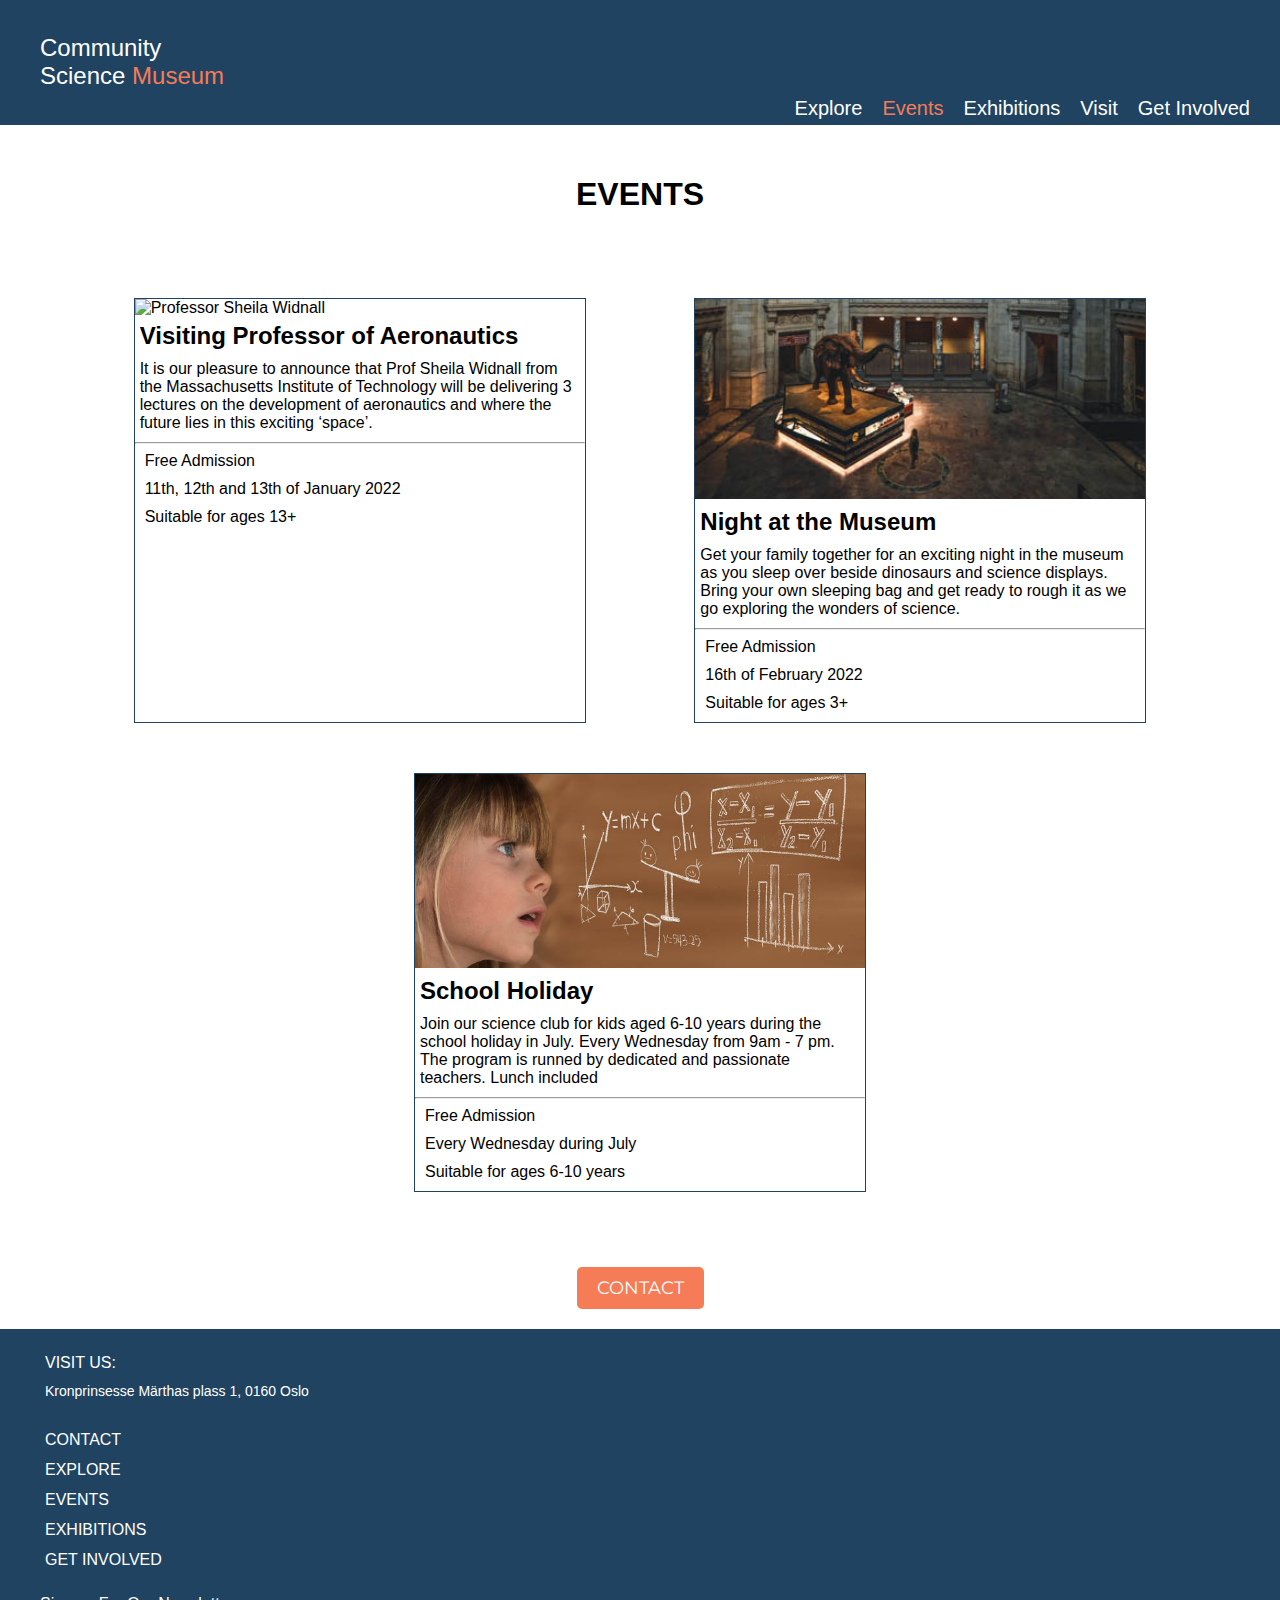
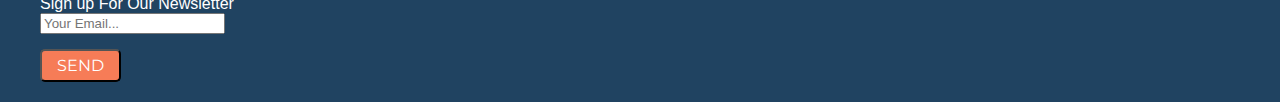
==== events.html @ cab100b5 "Canged content menu in footer to uppercase" ====
<!DOCTYPE html>
<html lang="en">
<head>
    <meta charset="UTF-8">
    <meta http-equiv="X-UA-Compatible" content="IE=edge">
    <meta name="viewport" content="width=device-width, initial-scale=1.0">
    <meta name="description" content="Events at the Community Science Museum">
    <script src="https://kit.fontawesome.com/97ab1123b3.js" crossorigin="anonymous"></script>
    <link rel="stylesheet" href="css/events.css">
    <link rel="stylesheet" href="css/styles.css">
    <link rel="stylesheet" href="css/media.css">
    <title>Community Science Museum - Events</title>
</head>
<body>
    <header>
        <div class="logo">
            <a href="index.html">Community <span class="wrap-span">Science <span class="on-page">Museum</span></span></a>
        </div>
        <div class="nav-container">
            <input type="checkbox" id="hamburger-menu">
            <label for="hamburger-menu"><i class="fas fa-bars"></i>
            </label>
            <nav>
              <ul>
                <li><a href="/explore.html">Explore</a></li>
                <li><a href="/events.html"  class="on-page">Events</a></li>
                <li><a href="/exhibitions.html">Exhibitions</a></li>
                <li><a href="/visit.html">Visit</a></li>
                <li><a href="/get_involed.html">Get Involved</a></li>
              </ul>
            </nav>
          </div>
    </header>
    <main>
      <h1>EVENTS</h1>
      <section class="events">
        <div class="events-info-box">
          <img src="images\pexels-max-fischer-5212325.jpg" alt="Professor Sheila Widnall">
          <h2>Visiting Professor of Aeronautics</h2>
          <p>It is our pleasure to announce that Prof Sheila 
            Widnall from the Massachusetts Institute of 
            Technology will be delivering 3 lectures on the 
            development of aeronautics and where the future 
            lies in this exciting ‘space’.</p>
            <hr>
            <p><i class="fas fa-ticket-alt"></i>Free Admission</p>
            <p><i class="fas fa-calendar-alt"></i>11th, 12th and 13th of January 2022</p>
            <p><i class="fas fa-user-alt"></i>Suitable for ages 13+</p>
        </div>
        <div class="events-info-box">
          <img src="images\roberto-nickson-396152-cropped.jpg" alt="Main hall of museum at night">
          <h2>Night at the Museum</h2>
          <p>Get your family together for an exciting night in 
            the museum as you sleep over beside dinosaurs 
            and science displays. Bring your own sleeping bag 
            and get ready to rough it as we go exploring the 
            wonders of science.</p>
            <hr>
            <p><i class="fas fa-ticket-alt"></i>Free Admission</p>
            <p><i class="fas fa-calendar-alt"></i>16th of February 2022</i></p>
            <p><i class="fas fa-user-alt"></i>Suitable for ages 3+</p>
        </div>
        <div class="events-info-box">
          <img src="images/learn-2405206_1920.jpg" alt="Young girl looking at equations on black board">
          <h2>School Holiday</h2>
          <p>Join our science club for kids aged 6-10 years 
            during the school holiday in July. Every Wednesday 
            from 9am - 7 pm. The program is runned by 
            dedicated and passionate teachers. 
            Lunch included </p>
            <hr>
            <p><i class="fas fa-ticket-alt"></i>Free Admission</p>
            <p><i class="fas fa-calendar-alt"></i>Every Wednesday during July</p>
            <p><i class="fas fa-user-alt"></i>Suitable for ages 6-10 years</p>
        </div>
      </section>
      <div class= "contact-cta">
        <a href="/visit.html#contact" class="cta">CONTACT</a>
    </div>
    </main>
    <footer>
      <div class="flex-info">
          <div>
              <p><a href="/visit.html">VISIT US:</a></p>
              <p><a href="https://goo.gl/maps/DaFGkXEkfNcytfaKA" target="_blank" class=address>Kronprinsesse Märthas plass 1, 
                  0160 Oslo</a></p>
          </div>
          <div class="social-media">
              <i class="fab fa-facebook-square"></i><i class="fab fa-instagram-square"></i><i class="fab fa-snapchat-square"></i><i class="fab fa-twitter-square"></i>
          </div>
      </div>
      <section class="content-list">
          <p><a href="/visit.html#contact">Contact</a></p>
          <p><a href="/explore.html">Explore</a></p>
          <p><a href="/events.html">Events</a></p>
          <p><a href="/exhibitions.html">Exhibitions</a></p>
          <p><a href="/get_involed.html">Get Involved</a></p>
      </section>
      <div class="sign-up">
          <label for="singup">Sign up For Our Newsletter</label>
          <input type="email" name="signup" id="signup" placeholder="Your Email...">
      </div>
      <div>
          <input type="submit" class="cta" value="send">
      </div>
  </footer>
</body>
</html>
---- css/events.css ----
.events {
  display: flex;
  flex-wrap: wrap;
  padding: 0px 20px;
  margin: 60px auto;
  justify-content: space-evenly;
}

.events-info-box {
  max-width: 450px;
  border: 1px solid #204361;
  margin: 25px;
}

.events img {
  width: 100%;
  object-fit: cover;
  max-height: 200px;
}

h2 {
  margin: 5px 5px 10px 5px;
}

p {
  margin: 5px 5px 10px;
}

.fa-ticket-alt,
.fa-calendar-alt,
.fa-user-alt {
  margin-right: 5px;
}
---- css/styles.css ----
@import url("https://fonts.googleapis.com/css2?family=Montserrat:wght@700&display=swap");

body {
  font-family: "Trebuchet MS", "Lucida Sans Unicode", "Lucida Grande",
    "Lucida Sans", Arial, sans-serif;
  /* padding: 20px; */
  font-size: 16px;
  position: relative;
  min-height: 100vh;
  margin: 0px;
}

main {
  padding: 20px;
  margin: 10px;
}

.index-main {
  padding: 0px;
  margin: 0px;
}

h1 {
  font-size: 2em;
  text-align: center;
}

.cta {
  background-color: #f67c57;
  color: #fff;
  border-radius: 5px;
  text-transform: uppercase;
  padding: 5px 15px;
  font-size: 16px;
  font-family: "Montserrat", "Lucida Sans Unicode", "Lucida Grande",
    "Lucida Sans", Arial, sans-serif;
}

.contact-cta {
  text-align: center;
}

/* Header */

Header {
  background-color: #204361;
  display: flex;
  align-items: center;
  justify-content: space-between;
  align-items: center;
  padding: 20px 15px;
}

.header {
  position: absolute;
  width: 100%;
  left: 0;
  top: 0;
}

.logo a {
  color: #fff;
}

.wrap-span {
  display: block;
}

.on-page {
  color: #f67c57;
}

.fa-bars {
  color: #fff;
}

nav {
  display: none;
}

#hamburger-menu {
  display: none;
}

.nav-container {
  position: relative;
}

.nav-container label {
  padding: 20px;
}

nav {
  position: absolute;
  right: 0px;
  z-index: 1;
  background: #fff;
  top: 30px;
}

#hamburger-menu:checked ~ nav {
  display: block;
  width: 150px;
}

nav ul {
  list-style-type: none;
  padding-left: 10px;
}

nav li {
  padding: 0 10px;
  font-size: 20px;
}

a {
  text-decoration: none;
  color: #204361;
}

/* Footer */

footer {
  background-color: #204361;
  color: #fff;
  padding: 20px 5px 20px 15px;
}

.flex-info {
  display: flex;
  justify-content: space-between;
  margin-bottom: 20px;
}

footer a {
  color: #fff;
}

.social-media {
  font-size: 30px;
  display: flex;
}

.social-media > * {
  margin-right: 10px;
}

.content-list p {
  line-height: 20px;
  text-transform: uppercase;
}

.sign-up {
  margin: 25px 0px 15px 0px;
  max-width: 220px;
}

.address {
  font-size: 14px;
}
---- css/media.css ----
/* From Screen Size 700px */

@media only screen and (min-width: 700px) {
  header {
    min-height: 70px;
    align-items: flex-end;
    padding: 20px 10px 5px;
  }

  .logo {
    margin: 0px 0px 15px 15px;
    font-size: 20px;
  }

  nav {
    display: flex;
    position: static;
    background: #204361;
  }

  nav ul {
    margin: 0px auto;
    display: flex;
  }

  nav a {
    text-decoration: none;
    color: white;
    font-size: 18px;
  }

  .nav-container label {
    display: none;
  }

  /* INDEX*/

  .opening .overlay {
    align-items: flex-start;
    justify-content: center;
  }

  .overlay-text {
    display: flex;
    flex-direction: column;
    align-items: flex-start;
    /* margin: 10px 45px; */
  }

  .opening .overlay-text {
    margin: 0px 0px 25px 25px;
  }

  .overlay-text h1 {
    font-size: 28px;
  }

  .opening .cta {
    margin-left: 25px;
  }

  .content-overview {
    display: flex;
    flex-direction: row;
    margin: 25px;
    flex-wrap: wrap;
    gap: 15px;
  }

  .content-img {
    flex: 1 1 300px;
  }

  footer {
    padding: 20px 30px 20px 40px;
  }
}

/* From Screen Size 900px */

@media only screen and (min-width: 900px) {
  header {
    min-height: 100px;
    padding: 20px 20px 5px;
  }

  .logo {
    margin: 0px 0px 30px 20px;
    font-size: 24px;
  }

  nav a {
    font-size: 20px;
  }

  /* INDEX*/

  .opening {
    min-height: 250px;
  }

  .cta {
    transition-duration: 0.4s;
  }

  .cta:hover {
    background-color: #204361;
  }

  .overlay-text a {
    font-size: 2em;
  }

  .opening .overlay-text {
    margin: 0px 0px 25px 40px;
  }

  .cta {
    font-size: 18px;
    padding: 10px 20px;
  }

  .opening .cta {
    margin-left: 40px;
  }

  .content-overview {
    display: flex;
    flex-direction: row;
    flex-wrap: wrap;
    margin: 40px;
    gap: 25px;
  }

  .content-img {
    flex: 1 1 350px;
    min-height: 300px;
  }

  .get-involved {
    background-position-y: 50%;
    background-position-x: 20%;
  }

  footer .cta {
    font-size: 16px;
    padding: 5px 15px;
  }

  footer a:hover {
    color: #f67c57;
  }

  /*Visit & Contact*/

  .contact-page h1 {
    margin-bottom: 50px;
  }
}

@media only screen and (min-width: 1600px) {
  nav a {
    font-size: 24px;
  }

  /* INDEX*/

  .opening {
    min-height: 350px;
  }

  .opening .overlay-text {
    margin: 0px 0px 30px 65px;
  }

  .opening .cta {
    margin-left: 65px;
  }

  .content-overview {
    margin: 65px;
  }

  .content-img {
    flex: 1 1 450px;
  }
}
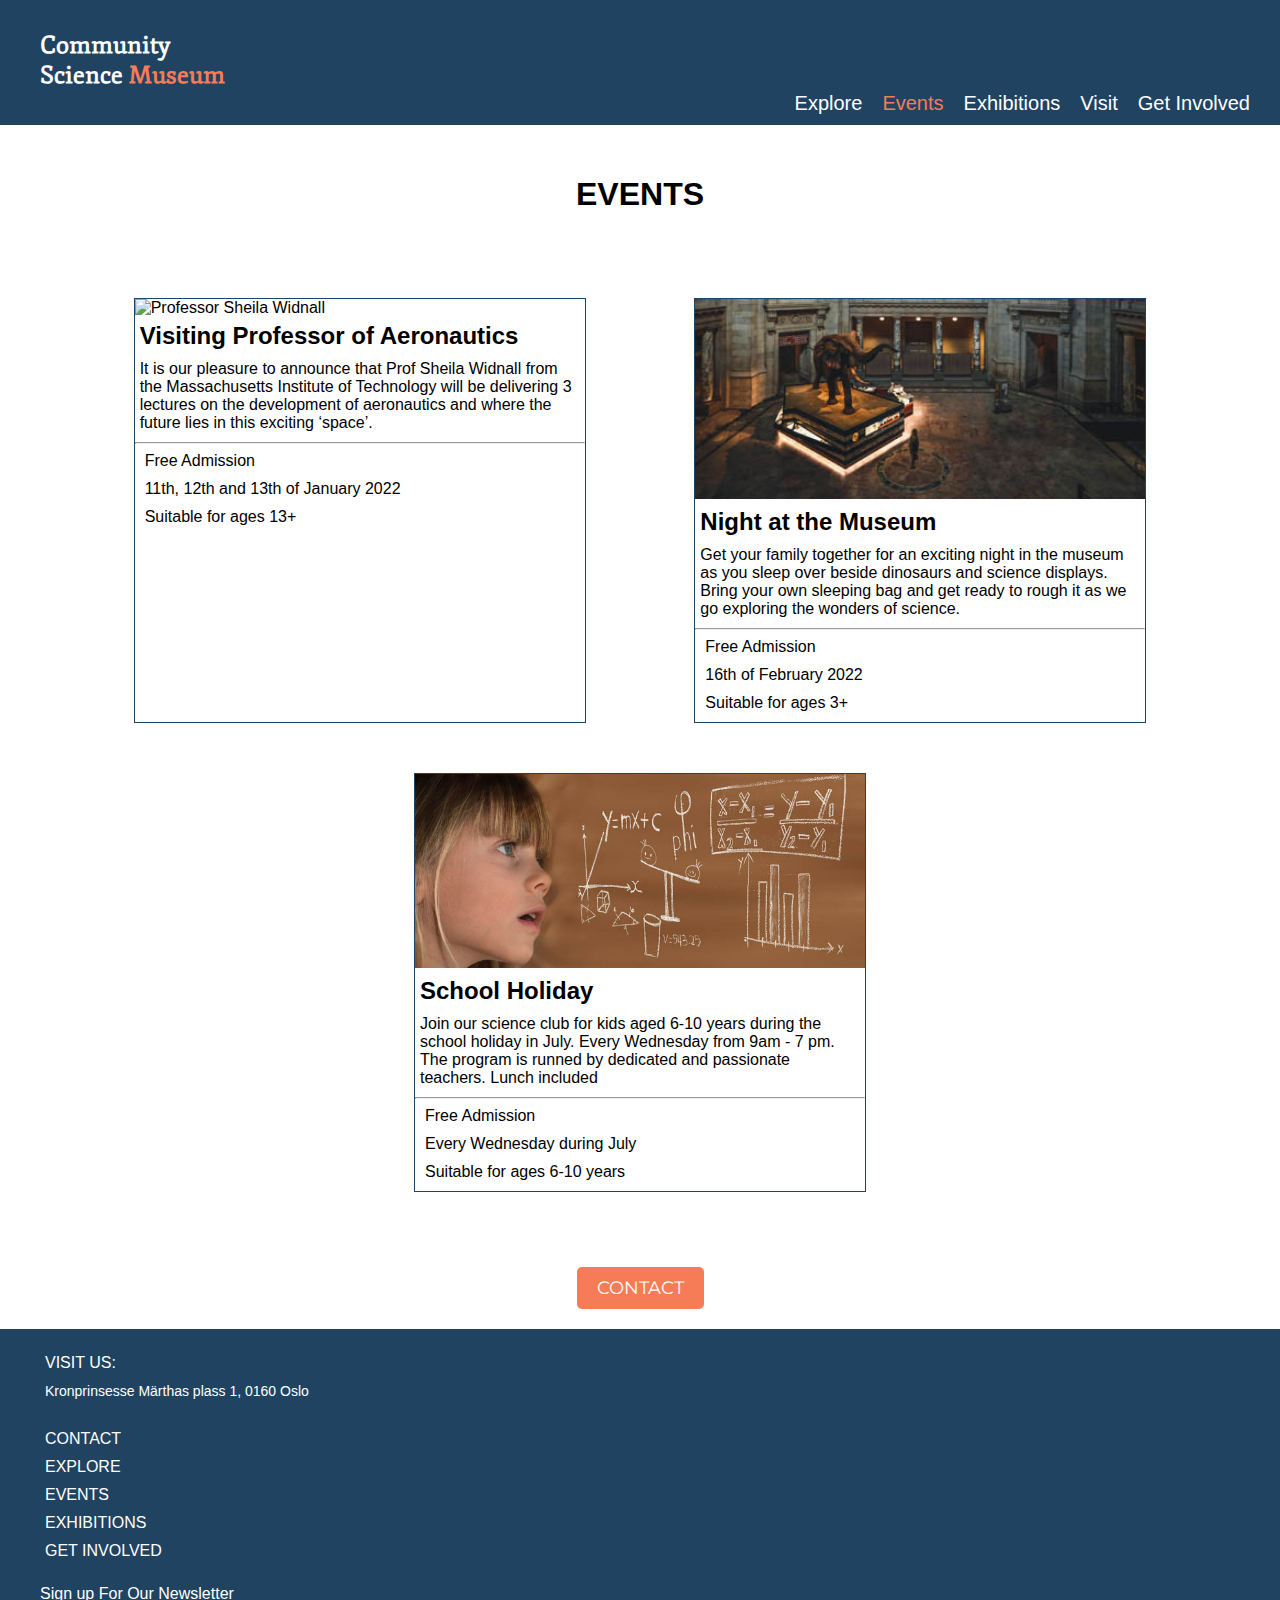
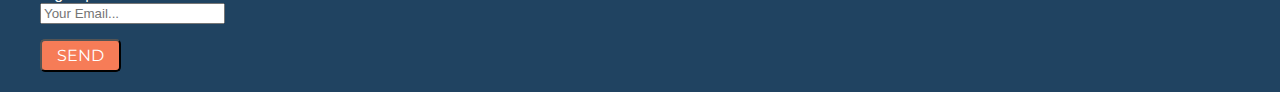
==== commit 484f111c: "Changed spelling error in label signup in footer on all pages" ====
--- a/events.html
+++ b/events.html
@@ -97,7 +97,7 @@
           <p><a href="/get_involed.html">Get Involved</a></p>
       </section>
       <div class="sign-up">
-          <label for="singup">Sign up For Our Newsletter</label>
+          <label for="signup">Sign up For Our Newsletter</label>
           <input type="email" name="signup" id="signup" placeholder="Your Email...">
       </div>
       <div>
--- a/css/styles.css
+++ b/css/styles.css
@@ -1,4 +1,5 @@
 @import url("https://fonts.googleapis.com/css2?family=Montserrat:wght@700&display=swap");
+@import url("https://fonts.googleapis.com/css2?family=Fjord+One&family=Montserrat:wght@700&display=swap");
 
 body {
   font-family: "Trebuchet MS", "Lucida Sans Unicode", "Lucida Grande",
@@ -60,6 +61,9 @@
 
 .logo a {
   color: #fff;
+  font-family: "Fjord One", "Montserrat", "Lucida Sans Unicode", "Lucida Grande",
+    "Lucida Sans", Arial, sans-serif;
+  font-weight: bolder;
 }
 
 .wrap-span {
@@ -109,7 +113,7 @@
 }
 
 nav li {
-  padding: 0 10px;
+  padding: 5px 10px;
   font-size: 20px;
 }
 
@@ -141,12 +145,15 @@
   display: flex;
 }
 
+.visit-us:first-child {
+  margin-bottom: 5px;
+}
+
 .social-media > * {
   margin-right: 10px;
 }
 
 .content-list p {
-  line-height: 20px;
   text-transform: uppercase;
 }
 
--- a/css/media.css
+++ b/css/media.css
@@ -96,7 +96,7 @@
   /* INDEX*/
 
   .opening {
-    min-height: 250px;
+    min-height: 350px;
   }
 
   .cta {
@@ -166,7 +166,7 @@
   /* INDEX*/
 
   .opening {
-    min-height: 350px;
+    min-height: 450px;
   }
 
   .opening .overlay-text {
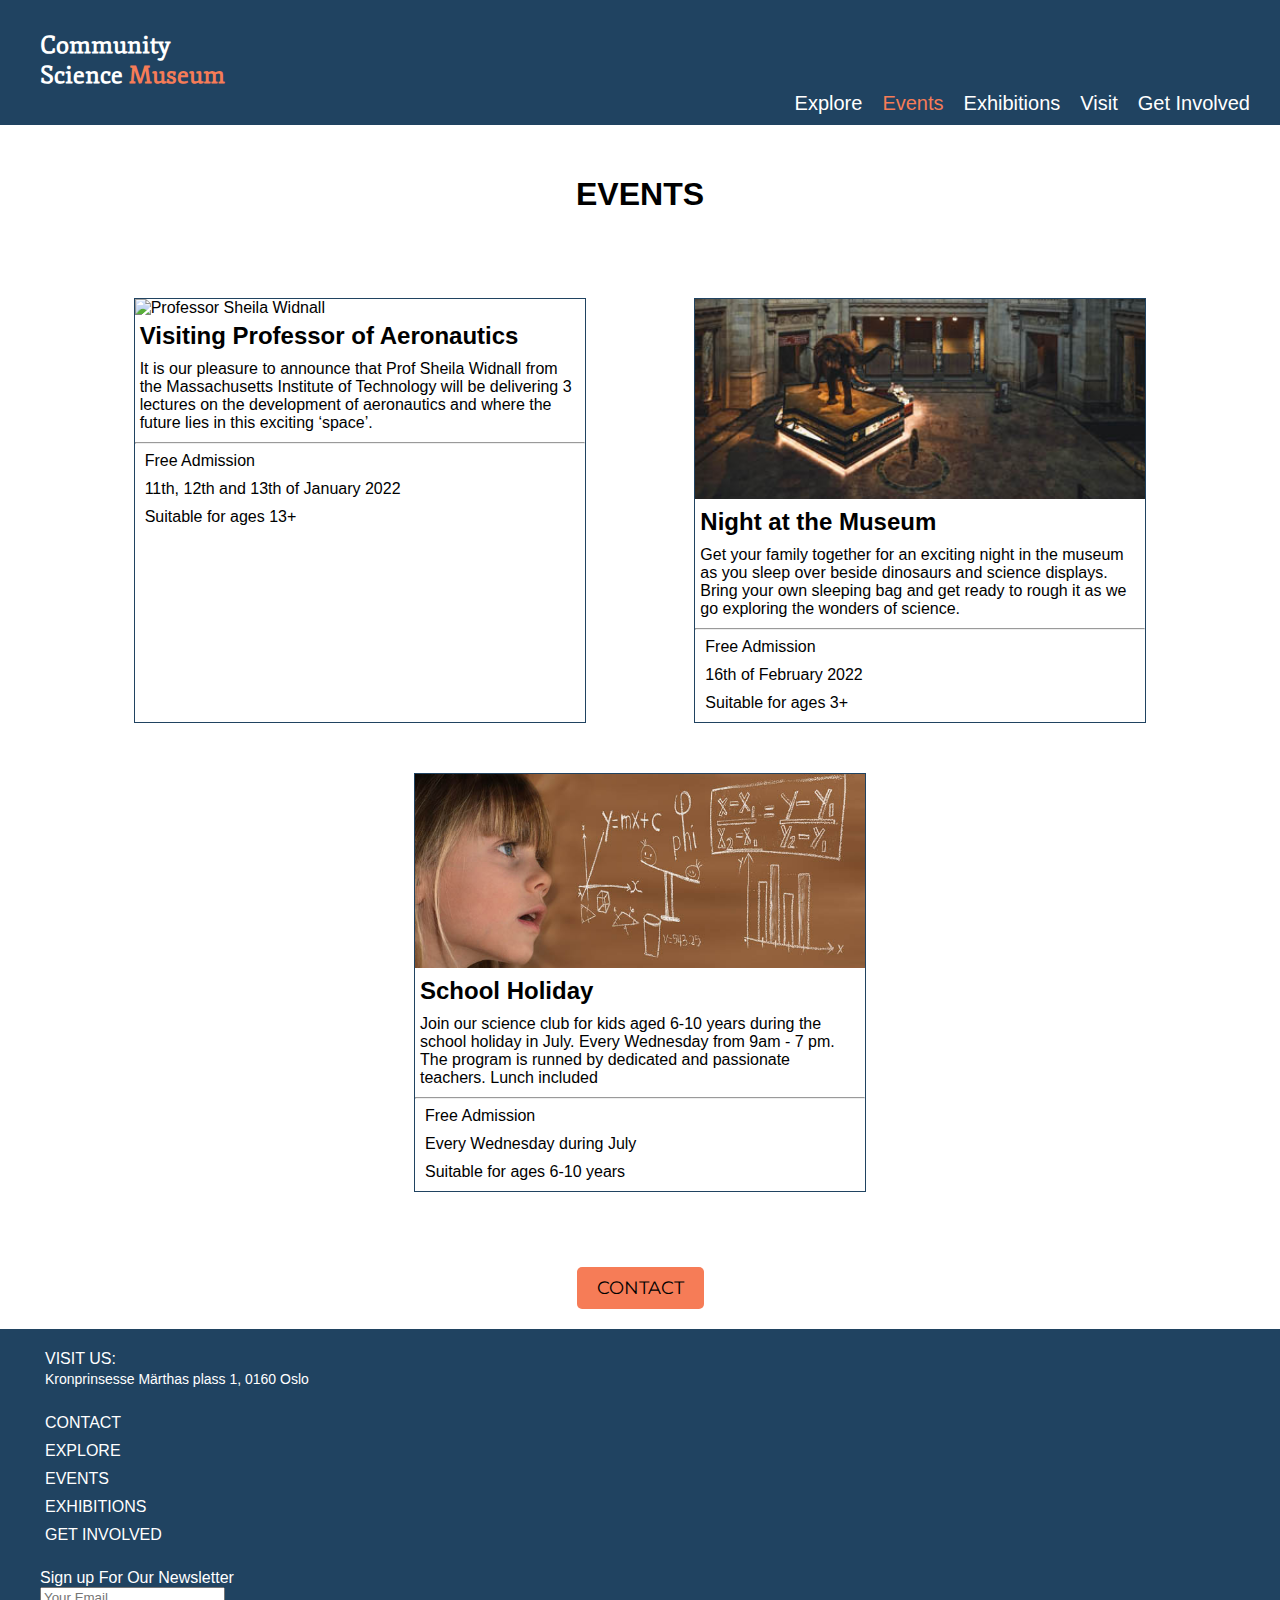
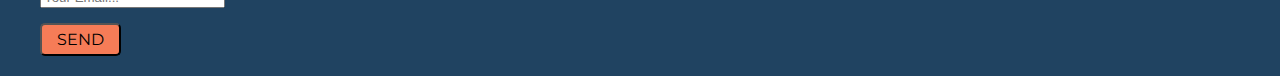
==== commit d3be52d1: "Changed line-height between visit us and adress in footer" ====
--- a/events.html
+++ b/events.html
@@ -80,7 +80,7 @@
     </main>
     <footer>
       <div class="flex-info">
-          <div>
+          <div class="visit-us">
               <p><a href="/visit.html">VISIT US:</a></p>
               <p><a href="https://goo.gl/maps/DaFGkXEkfNcytfaKA" target="_blank" class=address>Kronprinsesse Märthas plass 1, 
                   0160 Oslo</a></p>
--- a/css/styles.css
+++ b/css/styles.css
@@ -28,7 +28,7 @@
 
 .cta {
   background-color: #f67c57;
-  color: #fff;
+  color: #000;
   border-radius: 5px;
   text-transform: uppercase;
   padding: 5px 15px;
@@ -145,8 +145,8 @@
   display: flex;
 }
 
-.visit-us:first-child {
-  margin-bottom: 5px;
+.visit-us p {
+  line-height: 10px;
 }
 
 .social-media > * {
@@ -154,6 +154,7 @@
 }
 
 .content-list p {
+  /* line-height: 15px; */
   text-transform: uppercase;
 }
 
--- a/css/media.css
+++ b/css/media.css
@@ -104,7 +104,8 @@
   }
 
   .cta:hover {
-    background-color: #204361;
+    background-color: #fff;
+    border: solid 1px #f67c57;
   }
 
   .overlay-text a {
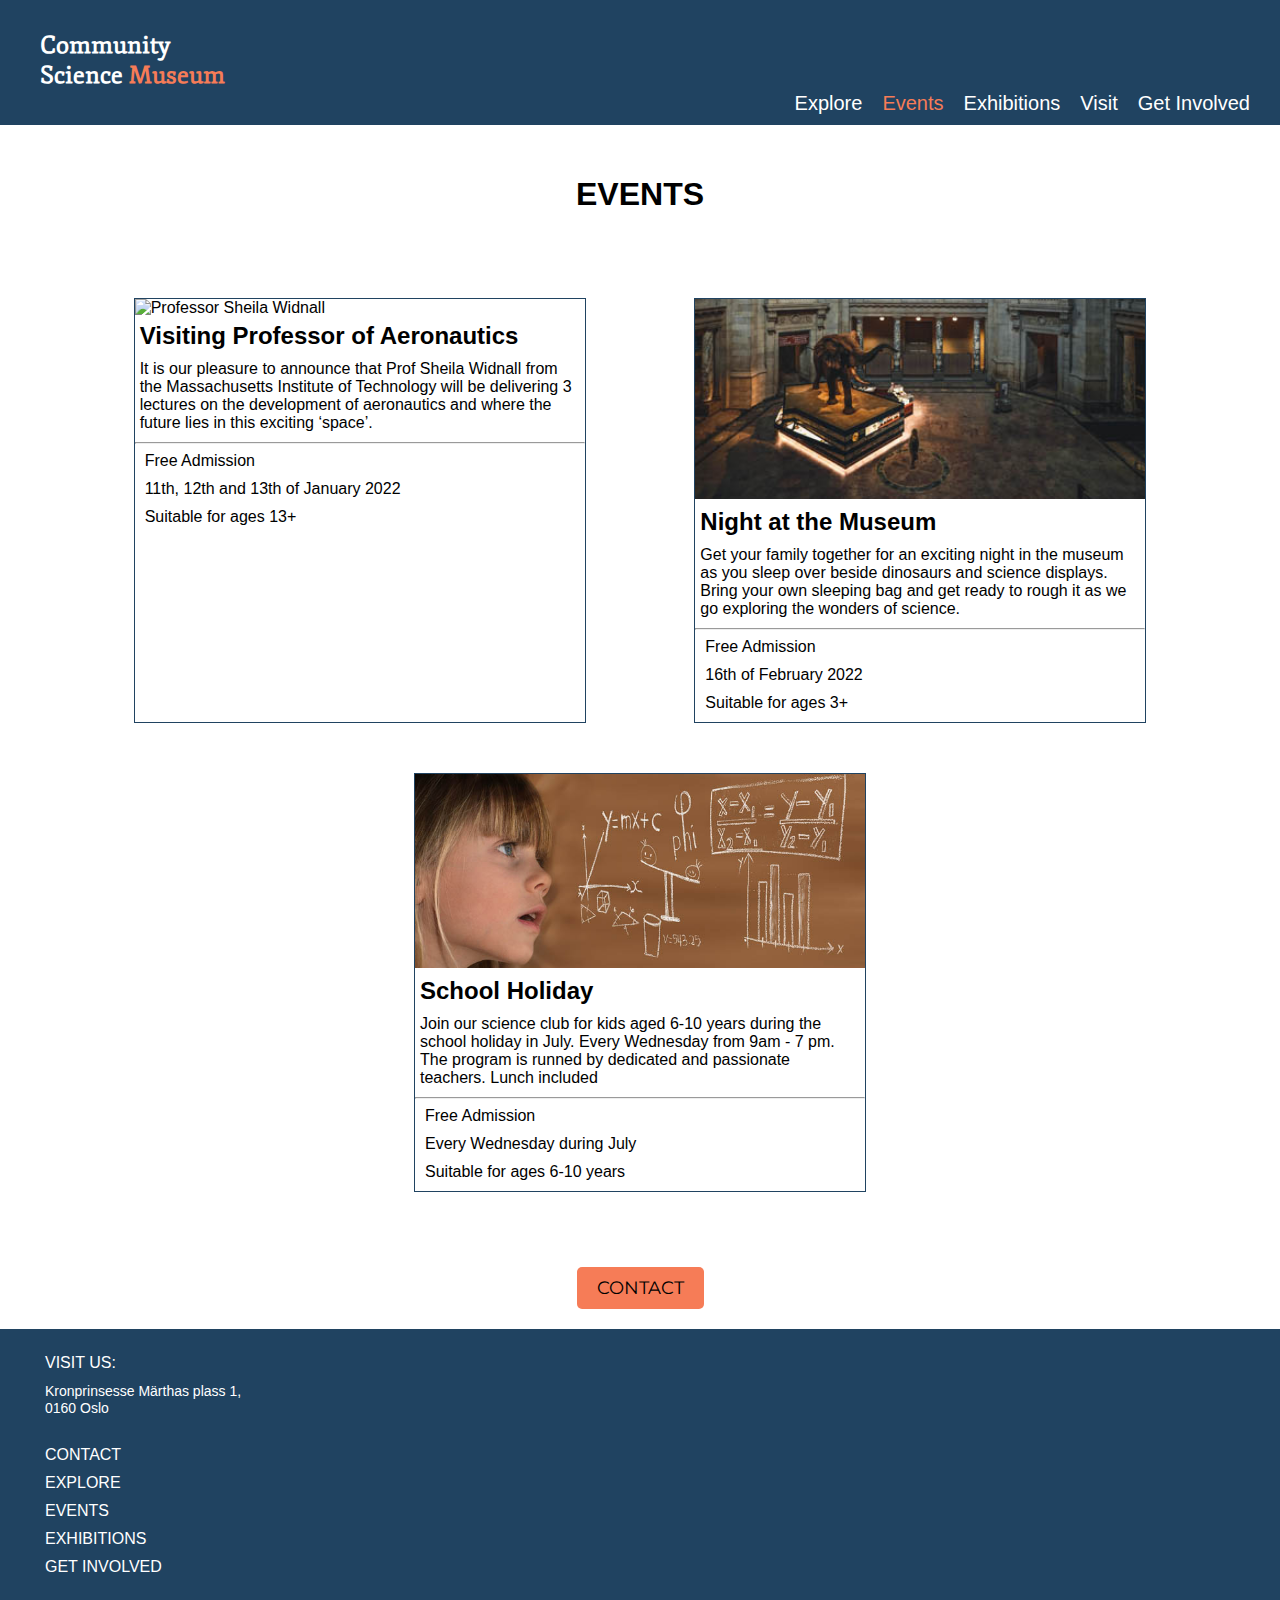
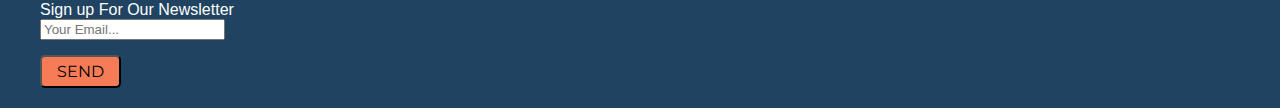
==== commit c9fedc26: "Added wrap span to visit address in footer so it woulnd't expand all the way across" ====
--- a/events.html
+++ b/events.html
@@ -83,7 +83,7 @@
           <div class="visit-us">
               <p><a href="/visit.html">VISIT US:</a></p>
               <p><a href="https://goo.gl/maps/DaFGkXEkfNcytfaKA" target="_blank" class=address>Kronprinsesse Märthas plass 1, 
-                  0160 Oslo</a></p>
+                <span class="wrap-span">0160 Oslo</span></a></p>
           </div>
           <div class="social-media">
               <i class="fab fa-facebook-square"></i><i class="fab fa-instagram-square"></i><i class="fab fa-snapchat-square"></i><i class="fab fa-twitter-square"></i>
--- a/css/styles.css
+++ b/css/styles.css
@@ -145,9 +145,9 @@
   display: flex;
 }
 
-.visit-us p {
+/* .visit-us p {
   line-height: 10px;
-}
+} */
 
 .social-media > * {
   margin-right: 10px;
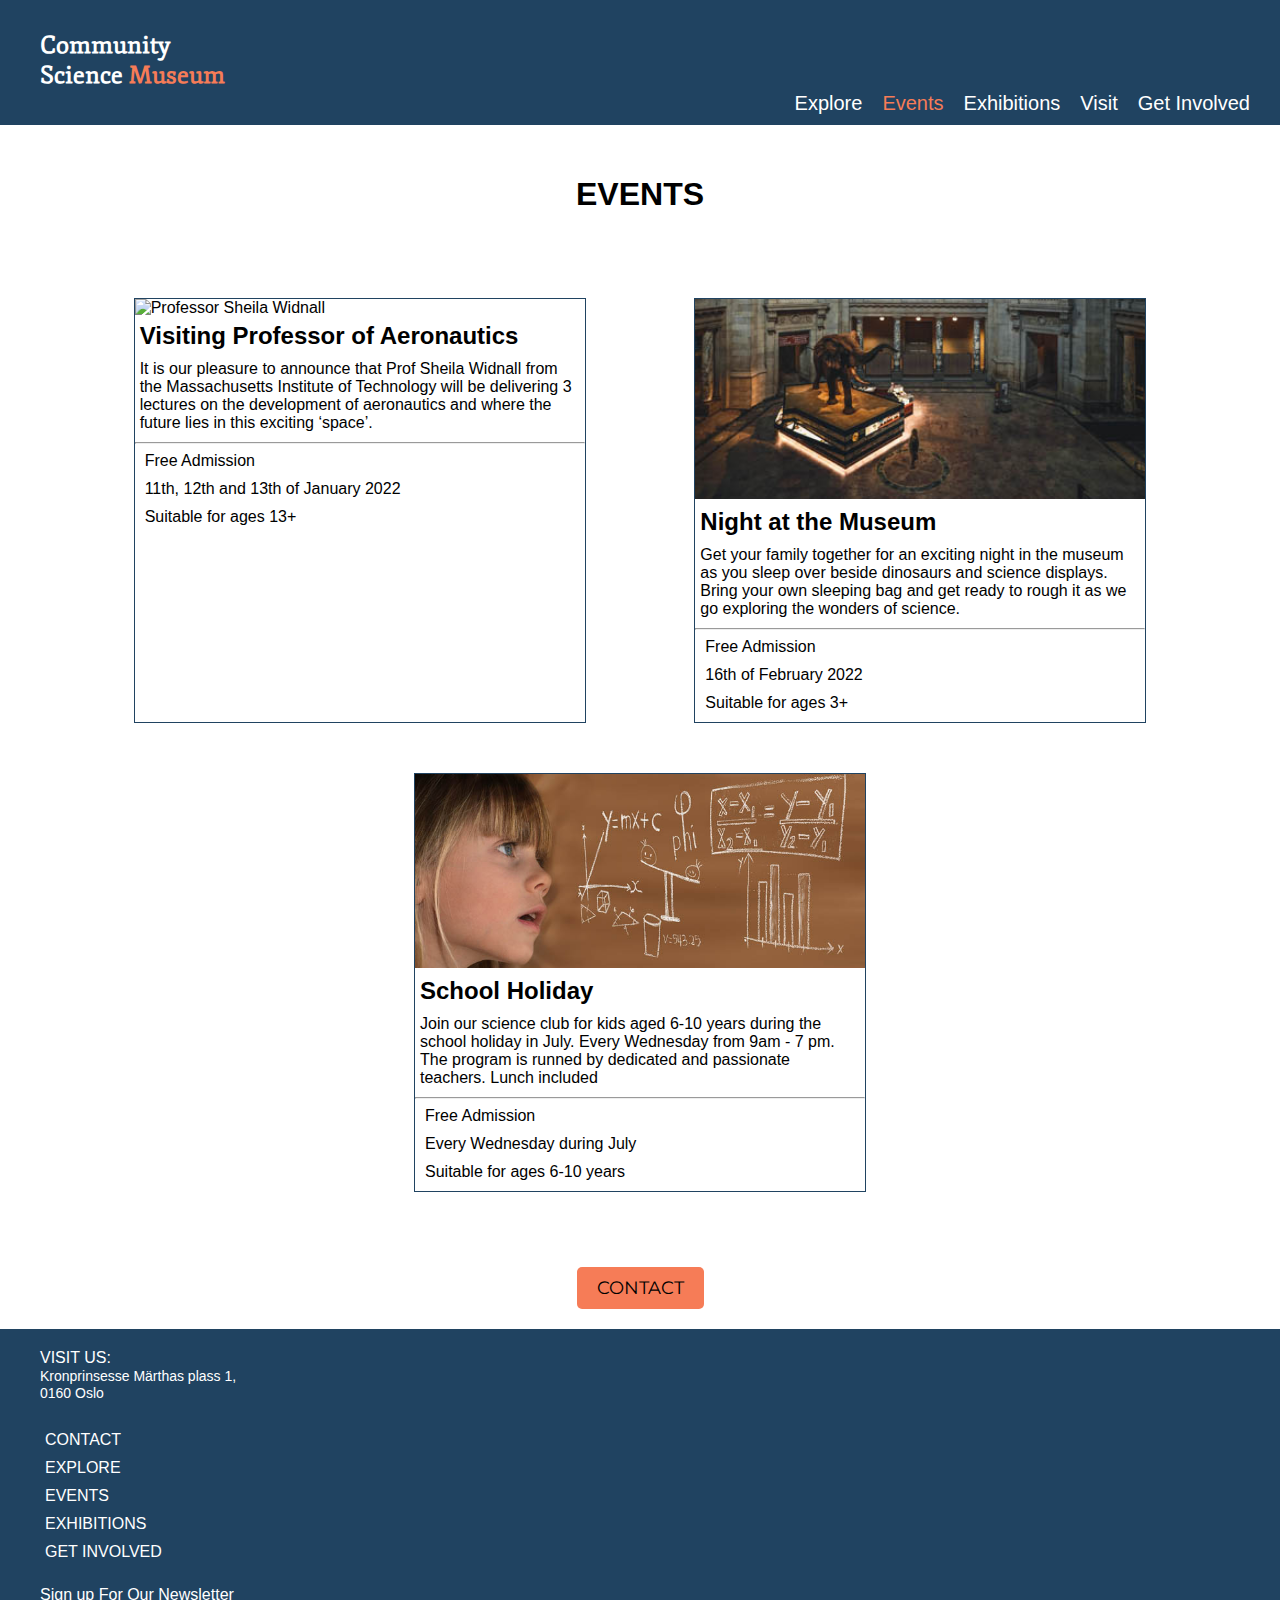
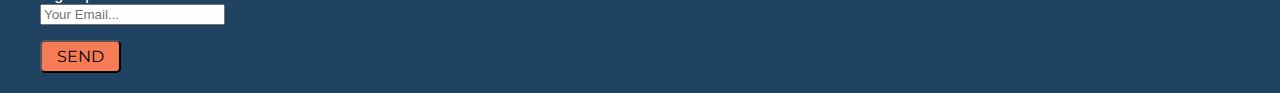
==== commit f5de339c: "Changed the order of my css links for all pages except index" ====
--- a/events.html
+++ b/events.html
@@ -6,9 +6,9 @@
     <meta name="viewport" content="width=device-width, initial-scale=1.0">
     <meta name="description" content="Events at the Community Science Museum">
     <script src="https://kit.fontawesome.com/97ab1123b3.js" crossorigin="anonymous"></script>
-    <link rel="stylesheet" href="css/events.css">
     <link rel="stylesheet" href="css/styles.css">
     <link rel="stylesheet" href="css/media.css">
+    <link rel="stylesheet" href="css/events.css">
     <title>Community Science Museum - Events</title>
 </head>
 <body>
--- a/css/styles.css
+++ b/css/styles.css
@@ -98,7 +98,7 @@
   position: absolute;
   right: 0px;
   z-index: 1;
-  background: #fff;
+  background: #204361;
   top: 30px;
 }
 
@@ -119,7 +119,10 @@
 
 a {
   text-decoration: none;
-  color: #204361;
+}
+
+nav a {
+  color: #fff;
 }
 
 /* Footer */
@@ -145,16 +148,19 @@
   display: flex;
 }
 
-/* .visit-us p {
-  line-height: 10px;
-} */
+.visit-us p {
+  margin: 0px;
+}
+
+.visit-us {
+  margin-bottom: 10px;
+}
 
 .social-media > * {
   margin-right: 10px;
 }
 
 .content-list p {
-  /* line-height: 15px; */
   text-transform: uppercase;
 }
 
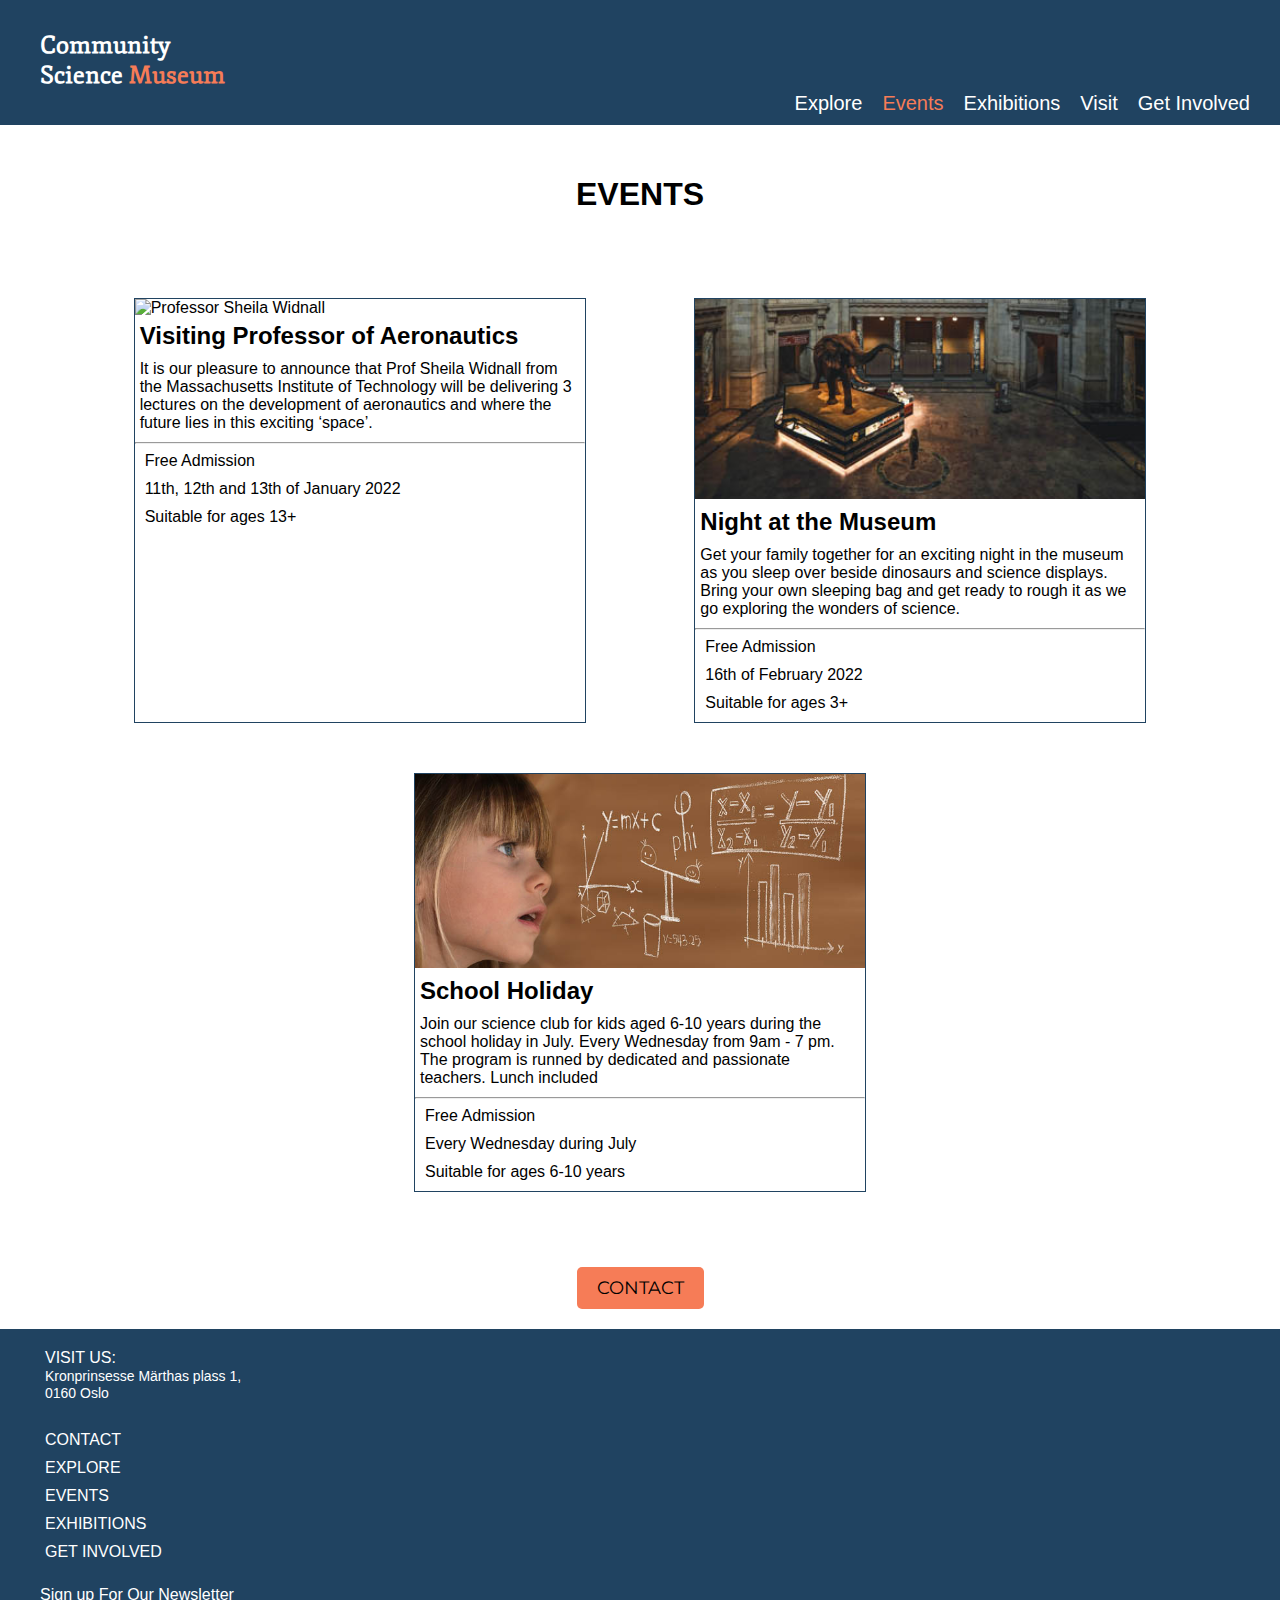
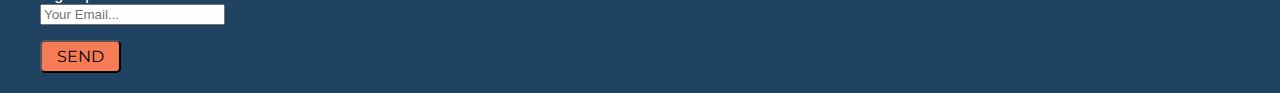
==== commit c0a3721d: "fixed Backslash in two img and deleted stray end tag" ====
--- a/events.html
+++ b/events.html
@@ -35,7 +35,7 @@
       <h1>EVENTS</h1>
       <section class="events">
         <div class="events-info-box">
-          <img src="images\pexels-max-fischer-5212325.jpg" alt="Professor Sheila Widnall">
+          <img src="images/pexels-max-fischer-5212325.jpg" alt="Professor Sheila Widnall">
           <h2>Visiting Professor of Aeronautics</h2>
           <p>It is our pleasure to announce that Prof Sheila 
             Widnall from the Massachusetts Institute of 
@@ -48,7 +48,7 @@
             <p><i class="fas fa-user-alt"></i>Suitable for ages 13+</p>
         </div>
         <div class="events-info-box">
-          <img src="images\roberto-nickson-396152-cropped.jpg" alt="Main hall of museum at night">
+          <img src="images/roberto-nickson-396152-cropped.jpg" alt="Main hall of museum at night">
           <h2>Night at the Museum</h2>
           <p>Get your family together for an exciting night in 
             the museum as you sleep over beside dinosaurs 
@@ -57,7 +57,7 @@
             wonders of science.</p>
             <hr>
             <p><i class="fas fa-ticket-alt"></i>Free Admission</p>
-            <p><i class="fas fa-calendar-alt"></i>16th of February 2022</i></p>
+            <p><i class="fas fa-calendar-alt"></i>16th of February 2022</p>
             <p><i class="fas fa-user-alt"></i>Suitable for ages 3+</p>
         </div>
         <div class="events-info-box">
--- a/css/styles.css
+++ b/css/styles.css
@@ -153,7 +153,7 @@
 }
 
 .visit-us {
-  margin-bottom: 10px;
+  margin: 0px 0px 10px 5px;
 }
 
 .social-media > * {
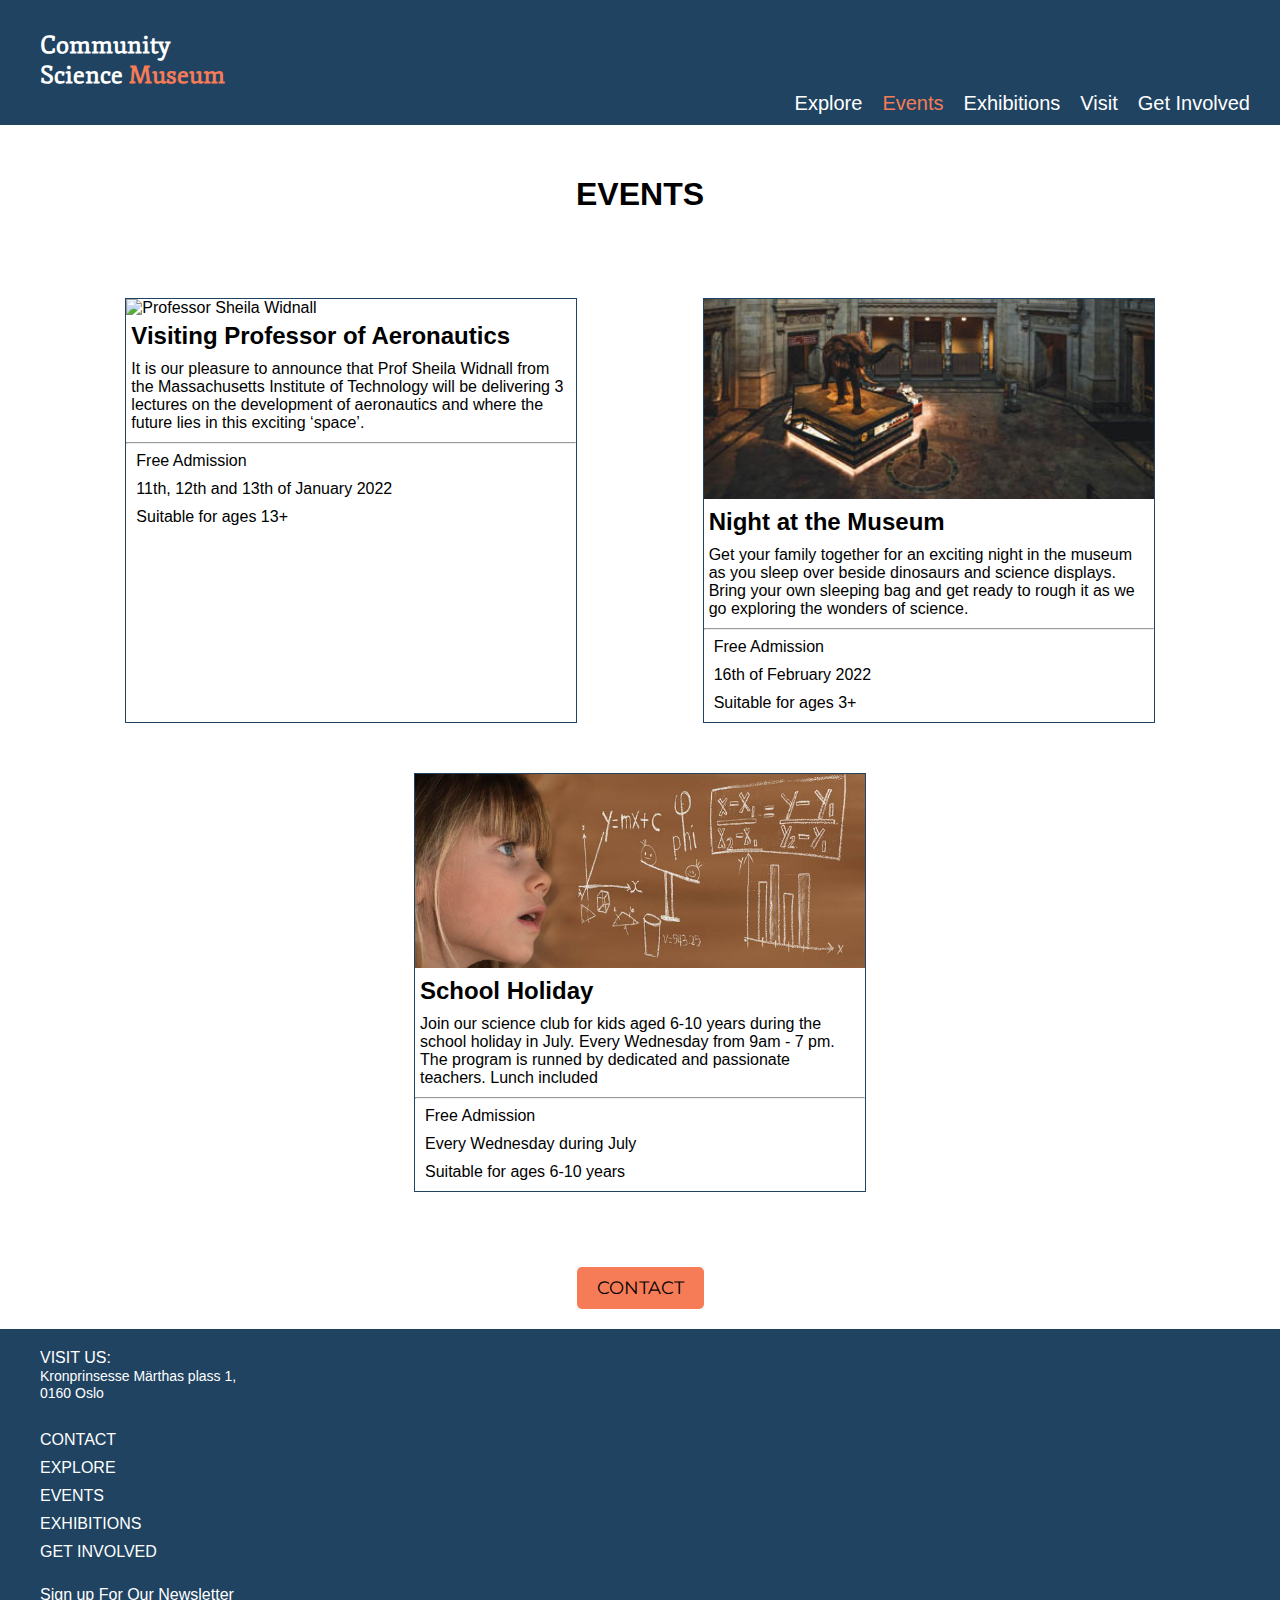
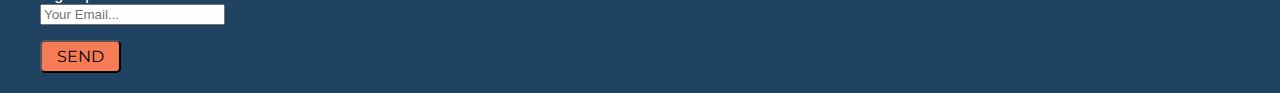
==== commit 7b609acc: "Moved media queries down, changed some grammar error" ====
--- a/events.html
+++ b/events.html
@@ -7,8 +7,8 @@
     <meta name="description" content="Events at the Community Science Museum">
     <script src="https://kit.fontawesome.com/97ab1123b3.js" crossorigin="anonymous"></script>
     <link rel="stylesheet" href="css/styles.css">
+    <link rel="stylesheet" href="css/events.css">
     <link rel="stylesheet" href="css/media.css">
-    <link rel="stylesheet" href="css/events.css">
     <title>Community Science Museum - Events</title>
 </head>
 <body>
--- a/css/styles.css
+++ b/css/styles.css
@@ -12,8 +12,8 @@
 }
 
 main {
-  padding: 20px;
-  margin: 10px;
+  padding: 20px 5px;
+  margin: 10px 0px;
 }
 
 .index-main {
@@ -153,7 +153,7 @@
 }
 
 .visit-us {
-  margin: 0px 0px 10px 5px;
+  margin-bottom: 10px;
 }
 
 .social-media > * {
@@ -162,6 +162,7 @@
 
 .content-list p {
   text-transform: uppercase;
+  margin: 10px 0px;
 }
 
 .sign-up {
--- a/css/media.css
+++ b/css/media.css
@@ -93,6 +93,10 @@
     font-size: 20px;
   }
 
+  nav a:hover {
+    color: #f67c57;
+  }
+
   /* INDEX*/
 
   .opening {
